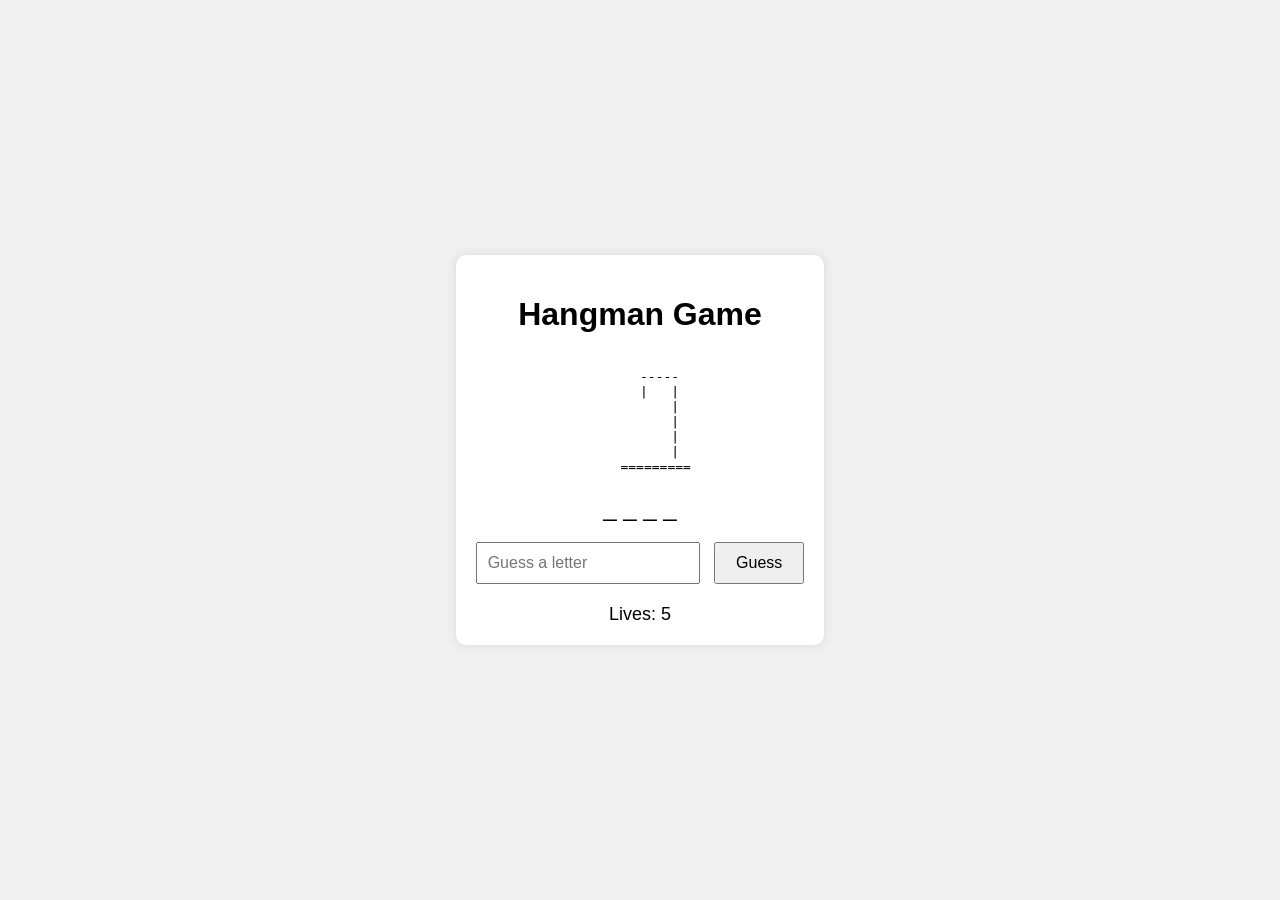
==== hangman/index.html @ f9800c4f "push hangman" ====
<!DOCTYPE html>
<html lang="en">
<head>
  <meta charset="UTF-8">
  <meta name="viewport" content="width=device-width, initial-scale=1.0">
  <title>Hangman Game</title>
  <link rel="stylesheet" href="styles.css">
</head>
<body>
  <div class="container">
    <h1>Hangman Game</h1>
    <div id="hangman"></div>
    <div id="word"></div>
    <div id="message"></div>
    <input type="text" id="guessInput" maxlength="1" placeholder="Guess a letter">
    <button id="guessButton">Guess</button>
    <div id="lives">Lives: 5</div>
  </div>
  <script src="hang.js"></script>
</body>
</html>
---- hangman/styles.css ----
body {
    font-family: Arial, sans-serif;
    display: flex;
    justify-content: center;
    align-items: center;
    height: 100vh;
    margin: 0;
    background-color: #f0f0f0;
  }
  
  .container {
    text-align: center;
    background: white;
    padding: 20px;
    border-radius: 10px;
    box-shadow: 0 0 10px rgba(0, 0, 0, 0.1);
  }
  
  #hangman {
    font-family: monospace;
    white-space: pre;
    margin-bottom: 20px;
  }
  
  #word {
    font-size: 24px;
    margin-bottom: 20px;
  }
  
  #message {
    color: red;
    margin-bottom: 20px;
  }
  
  #guessInput {
    padding: 10px;
    font-size: 16px;
    margin-right: 10px;
  }
  
  #guessButton {
    padding: 10px 20px;
    font-size: 16px;
  }
  
  #lives {
    margin-top: 20px;
    font-size: 18px;
  }
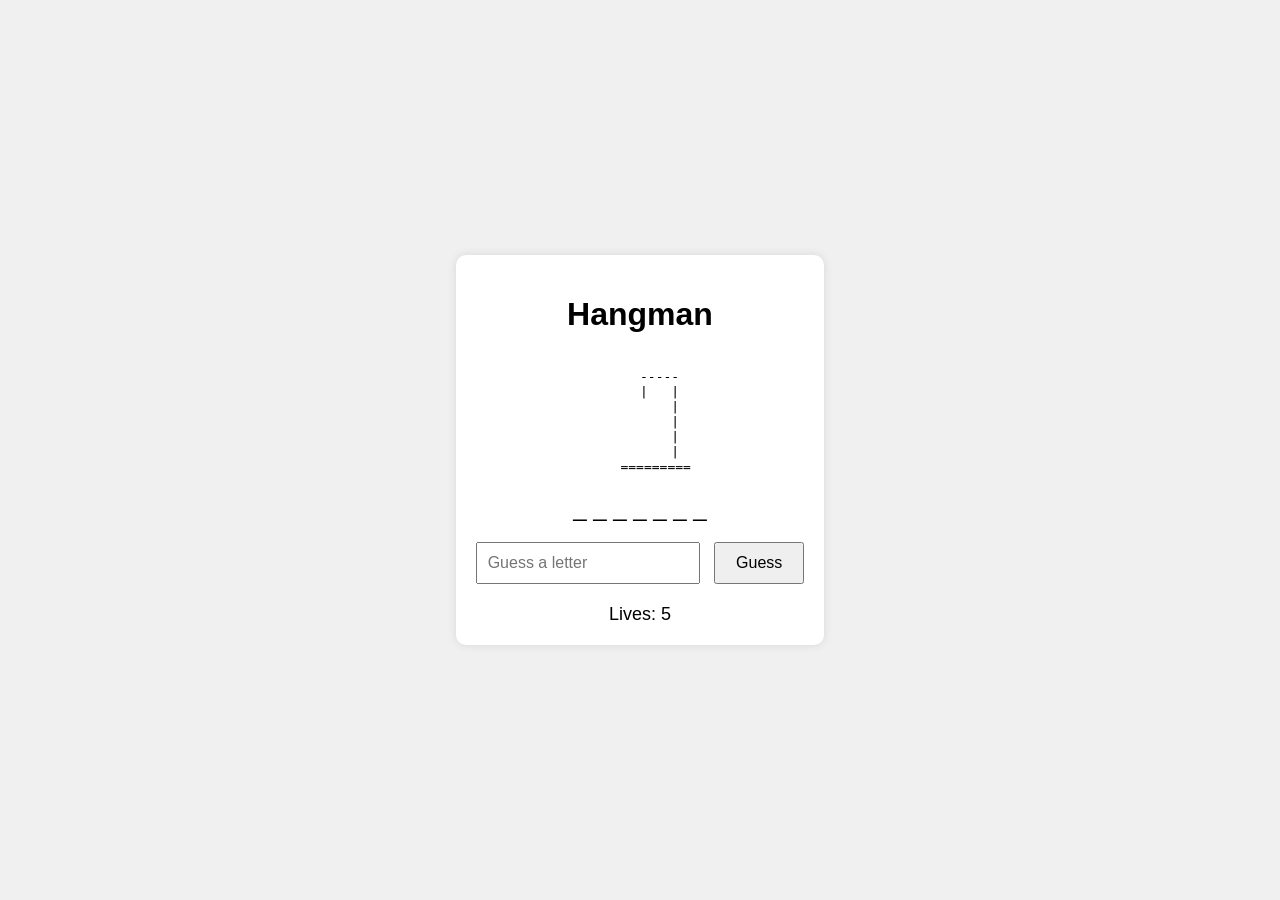
==== commit 8544da2a: "update" ====
--- a/hangman/index.html
+++ b/hangman/index.html
@@ -3,12 +3,12 @@
 <head>
   <meta charset="UTF-8">
   <meta name="viewport" content="width=device-width, initial-scale=1.0">
-  <title>Hangman Game</title>
+  <title>Hangman</title>
   <link rel="stylesheet" href="styles.css">
 </head>
 <body>
   <div class="container">
-    <h1>Hangman Game</h1>
+    <h1>Hangman</h1>
     <div id="hangman"></div>
     <div id="word"></div>
     <div id="message"></div>
--- a/hangman/styles.css
+++ b/hangman/styles.css
@@ -28,7 +28,7 @@
   }
   
   #message {
-    color: red;
+    color: rgb(170, 150, 150);
     margin-bottom: 20px;
   }
   
